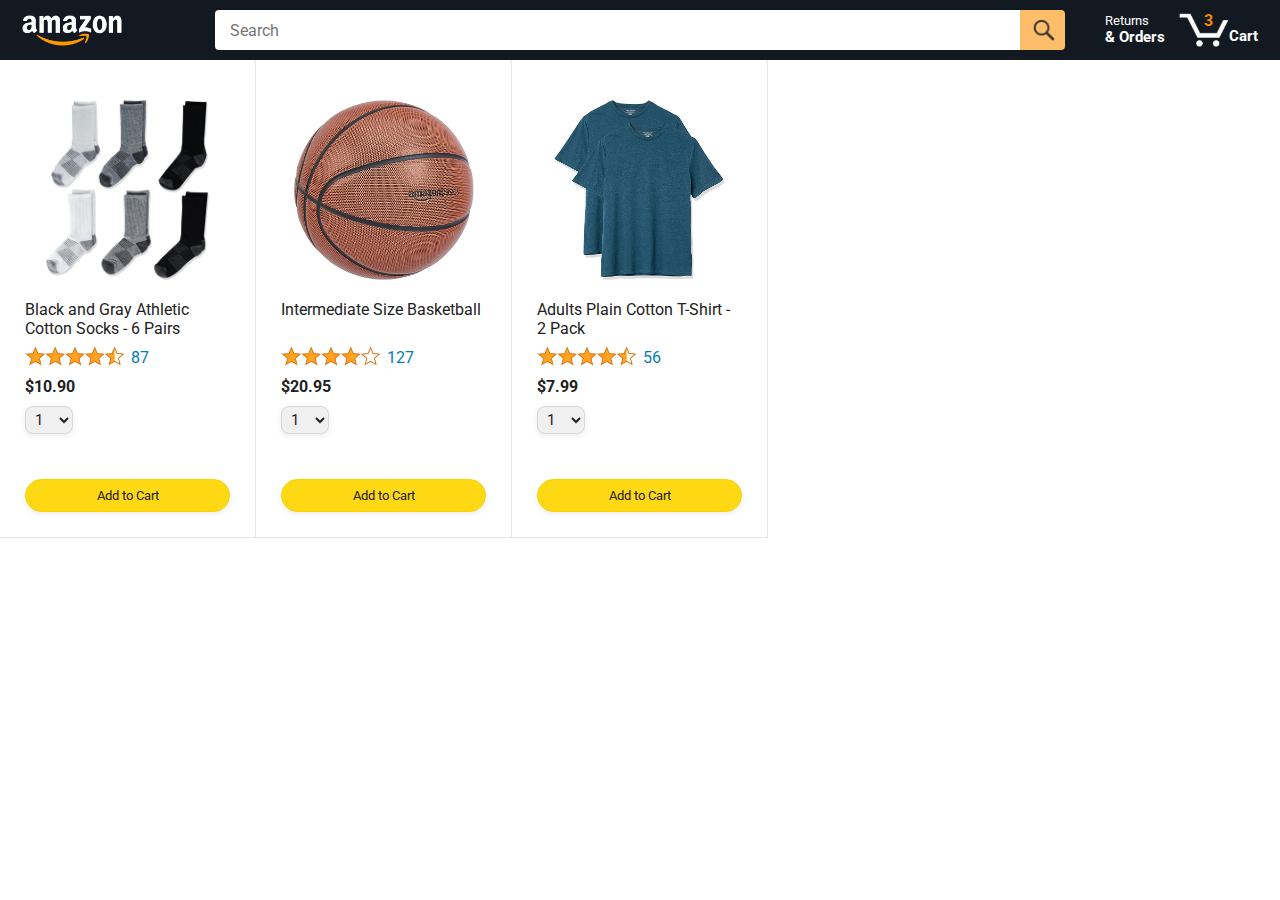
==== amazon.html @ 6783022a "Generate HTML with javascript" ====
<!DOCTYPE html>
<html>
  <head>
    <title>Amazon Project</title>

    <!-- This code is needed for responsive design to work.
      (Responsive design = make the website look good on
      smaller screen sizes like a phone or a tablet). -->
    <meta name="viewport" content="width=device-width, initial-scale=1">

    <!-- Load a font called Roboto from Google Fonts. -->
    <link rel="preconnect" href="https://fonts.googleapis.com">
    <link rel="preconnect" href="https://fonts.gstatic.com" crossorigin>
    <link href="https://fonts.googleapis.com/css2?family=Roboto:wght@400;500;700&display=swap" rel="stylesheet">

    <!-- Here are the CSS files for this page. -->
    <link rel="stylesheet" href="styles/shared/general.css">
    <link rel="stylesheet" href="styles/shared/amazon-header.css">
    <link rel="stylesheet" href="styles/pages/amazon.css">
  </head>
  <body>
    <div class="amazon-header">
      <div class="amazon-header-left-section">
        <a href="amazon.html" class="header-link">
          <img class="amazon-logo"
            src="images/amazon-logo-white.png">
          <img class="amazon-mobile-logo"
            src="images/amazon-mobile-logo-white.png">
        </a>
      </div>

      <div class="amazon-header-middle-section">
        <input class="search-bar" type="text" placeholder="Search">

        <button class="search-button">
          <img class="search-icon" src="images/icons/search-icon.png">
        </button>
      </div>

      <div class="amazon-header-right-section">
        <a class="orders-link header-link" href="orders.html">
          <span class="returns-text">Returns</span>
          <span class="orders-text">& Orders</span>
        </a>

        <a class="cart-link header-link" href="checkout.html">
          <img class="cart-icon" src="images/icons/cart-icon.png">
          <div class="cart-quantity">3</div>
          <div class="cart-text">Cart</div>
        </a>
      </div>
    </div>
    
    <div class="main">
      <div class="products-grid">
      </div>
    </div>
    <script src="Scripts/amazon.js"></script>
  </body>
</html>
---- styles/shared/general.css ----
body {
  font-family: Roboto, Arial;
  color: rgb(33, 33, 33);
  /* The <body> element has a default margin of 8px
     on all sides. This removes the default margins. */
  margin: 0;
}

/* <p> elements have a default margin on the top
   and bottom. This removes the default margins. */
p {
  margin: 0;
}

button {
  cursor: pointer;
}

select {
  cursor: pointer;
}

input, select, button {
  font-family: Roboto, Arial;
}

.button-primary {
  color: rgb(33, 33, 33);
  background-color: rgb(255, 216, 20);
  border: 1px solid rgb(252, 210, 0);
  border-radius: 8px;
  cursor: pointer;
  box-shadow: 0 2px 5px rgba(213, 217, 217, 0.5);
}

.button-primary:hover {
  background-color: rgb(247, 202, 0);
  border: 1px solid rgb(242, 194, 0);
}

.button-primary:active {
  background: rgb(255, 216, 20);
  border-color: rgb(252, 210, 0);
  box-shadow: none;
}

.button-secondary {
  color: rgb(33, 33, 33);
  background: white;
  border: 1px solid rgb(213, 217, 217);
  border-radius: 8px;
  cursor: pointer;
  box-shadow: 0 2px 5px rgba(213, 217, 217, 0.5);
}

.button-secondary:hover {
  background-color: rgb(247, 250, 250);
}

.button-secondary:active {
  background-color: rgb(237, 253, 255);
  box-shadow: none;
}

/* These styles will limit text to 2 lines. Anything
   beyond 2 lines will be replaced with "..."
   You can find this code by using an A.I. tool or by
   searching in Google.
   https://css-tricks.com/almanac/properties/l/line-clamp/ */
.limit-text-to-2-lines {
  display: -webkit-box;
  -webkit-line-clamp: 2;
  -webkit-box-orient: vertical;
  overflow: hidden;
}

.link-primary {
  color: rgb(1, 124, 182);
  cursor: pointer;
}

.link-primary:hover {
  color: rgb(196, 80, 0);
}

/* Styles for dropdown selectors. */
select {
  color: rgb(33, 33, 33);
  background-color: rgb(240, 240, 240);
  border: 1px solid rgb(213, 217, 217);
  border-radius: 8px;
  padding: 3px 5px;
  font-size: 15px;
  cursor: pointer;
  box-shadow: 0 2px 5px rgba(213, 217, 217, 0.5);
}

select:focus,
input:focus {
  outline: 2px solid rgb(255, 153, 0);
}
---- styles/shared/amazon-header.css ----
.amazon-header {
  background-color: rgb(19, 25, 33);
  color: white;
  padding-left: 15px;
  padding-right: 15px;

  display: flex;
  align-items: center;
  justify-content: space-between;

  position: fixed;
  top: 0;
  left: 0;
  right: 0;
  height: 60px;
}

.amazon-header-left-section {
  width: 180px;
}

@media (max-width: 800px) {
  .amazon-header-left-section {
    width: unset;
  }
}

.header-link {
  display: inline-block;
  padding: 6px;
  border-radius: 2px;
  cursor: pointer;
  text-decoration: none;
  border: 1px solid rgba(0, 0, 0, 0);
}

.header-link:hover {
  border: 1px solid white;
}

.amazon-logo {
  width: 100px;
  margin-top: 5px;
}

.amazon-mobile-logo {
  display: none;
}

@media (max-width: 575px) {
  .amazon-logo {
    display: none;
  }

  .amazon-mobile-logo {
    display: block;
    height: 35px;
    margin-top: 5px;
  }
}

.amazon-header-middle-section {
  flex: 1;
  max-width: 850px;
  margin-left: 10px;
  margin-right: 10px;
  display: flex;
}

.search-bar {
  flex: 1;
  width: 0;
  font-size: 16px;
  height: 38px;
  padding-left: 15px;
  border: none;
  border-top-left-radius: 4px;
  border-bottom-left-radius: 4px;
  border-top-right-radius: 0;
  border-bottom-right-radius: 0;
}

.search-button {
  background-color: rgb(254, 189, 105);
  border: none;
  width: 45px;
  height: 40px;
  border-top-right-radius: 4px;
  border-bottom-right-radius: 4px;
  flex-shrink: 0;
}

.search-icon {
  height: 22px;
  margin-left: 2px;
  margin-top: 3px;
}

.amazon-header-right-section {
  width: 180px;
  flex-shrink: 0;
  display: flex;
  justify-content: end;
}

.orders-link {
  color: white;
}

.returns-text {
  display: block;
  font-size: 13px;
}

.orders-text {
  display: block;
  font-size: 15px;
  font-weight: 700;
}

.cart-link {
  color: white;
  display: flex;
  align-items: center;
  position: relative;
}

.cart-icon {
  width: 50px;
}

.cart-text {
  margin-top: 12px;
  font-size: 15px;
  font-weight: 700;
}

.cart-quantity {
  color: rgb(240, 136, 4);
  font-size: 16px;
  font-weight: 700;

  position: absolute;
  top: 4px;
  left: 22px;
  
  width: 26px;
  text-align: center;
}
---- styles/pages/amazon.css ----
.main {
  margin-top: 60px;
}

.products-grid {
  display: grid;

  /* - In CSS Grid, 1fr means a column will take up the
       remaining space in the grid.
     - If we write 1fr 1fr ... 1fr; 8 times, this will
       divide the grid into 8 columns, each taking up an
       equal amount of the space.
     - repeat(8, 1fr); is a shortcut for repeating "1fr"
       8 times (instead of typing out "1fr" 8 times).
       repeat(...) is a special property that works with
       display: grid; */
  grid-template-columns: repeat(8, 1fr);
}

/* @media is used to create responsive design (making the
   website look good on any screen size). This @media
   means when the screen width is 2000px or less, we
   will divide the grid into 7 columns instead of 8. */
@media (max-width: 2000px) {
  .products-grid {
    grid-template-columns: repeat(7, 1fr);
  }
}

/* This @media means when the screen width is 1600px or
   less, we will divide the grid into 6 columns. */
@media (max-width: 1600px) {
  .products-grid {
    grid-template-columns: repeat(6, 1fr);
  }
}

@media (max-width: 1300px) {
  .products-grid {
    grid-template-columns: repeat(5, 1fr);
  }
}

@media (max-width: 1000px) {
  .products-grid {
    grid-template-columns: repeat(4, 1fr);
  }
}

@media (max-width: 800px) {
  .products-grid {
    grid-template-columns: repeat(3, 1fr);
  }
}

@media (max-width: 575px) {
  .products-grid {
    grid-template-columns: repeat(2, 1fr);
  }
}

@media (max-width: 450px) {
  .products-grid {
    grid-template-columns: 1fr;
  }
}

.product-container {
  padding-top: 40px;
  padding-bottom: 25px;
  padding-left: 25px;
  padding-right: 25px;

  border-right: 1px solid rgb(231, 231, 231);
  border-bottom: 1px solid rgb(231, 231, 231);

  display: flex;
  flex-direction: column;
}

.product-image-container {
  display: flex;
  justify-content: center;
  align-items: center;

  height: 180px;
  margin-bottom: 20px;
}

.product-image {
  /* Images will overflow their container by default. To
    prevent this, we set max-width and max-height to 100%
    so they stay inside their container. */
  max-width: 100%;
  max-height: 100%;
}

.product-name {
  height: 40px;
  margin-bottom: 5px;
}

.product-rating-container {
  display: flex;
  align-items: center;
  margin-bottom: 10px;
}

.product-rating-stars {
  width: 100px;
  margin-right: 6px;
}

.product-rating-count {
  color: rgb(1, 124, 182);
  cursor: pointer;
  margin-top: 3px;
}

.product-price {
  font-weight: 700;
  margin-bottom: 10px;
}

.product-quantity-container {
  margin-bottom: 17px;
}

.product-spacer {
  flex: 1;
}

.added-to-cart {
  color: rgb(6, 125, 98);
  font-size: 16px;

  display: flex;
  align-items: center;
  margin-bottom: 8px;

  /* At first, the "Added to cart" message will
     be invisible. Use JavaScript to change the
     opacity and make it visible. */
  opacity: 0;
}

.added-to-cart img {
  height: 20px;
  margin-right: 5px;
}

.add-to-cart-button {
  width: 100%;
  padding: 8px;
  border-radius: 50px;
}
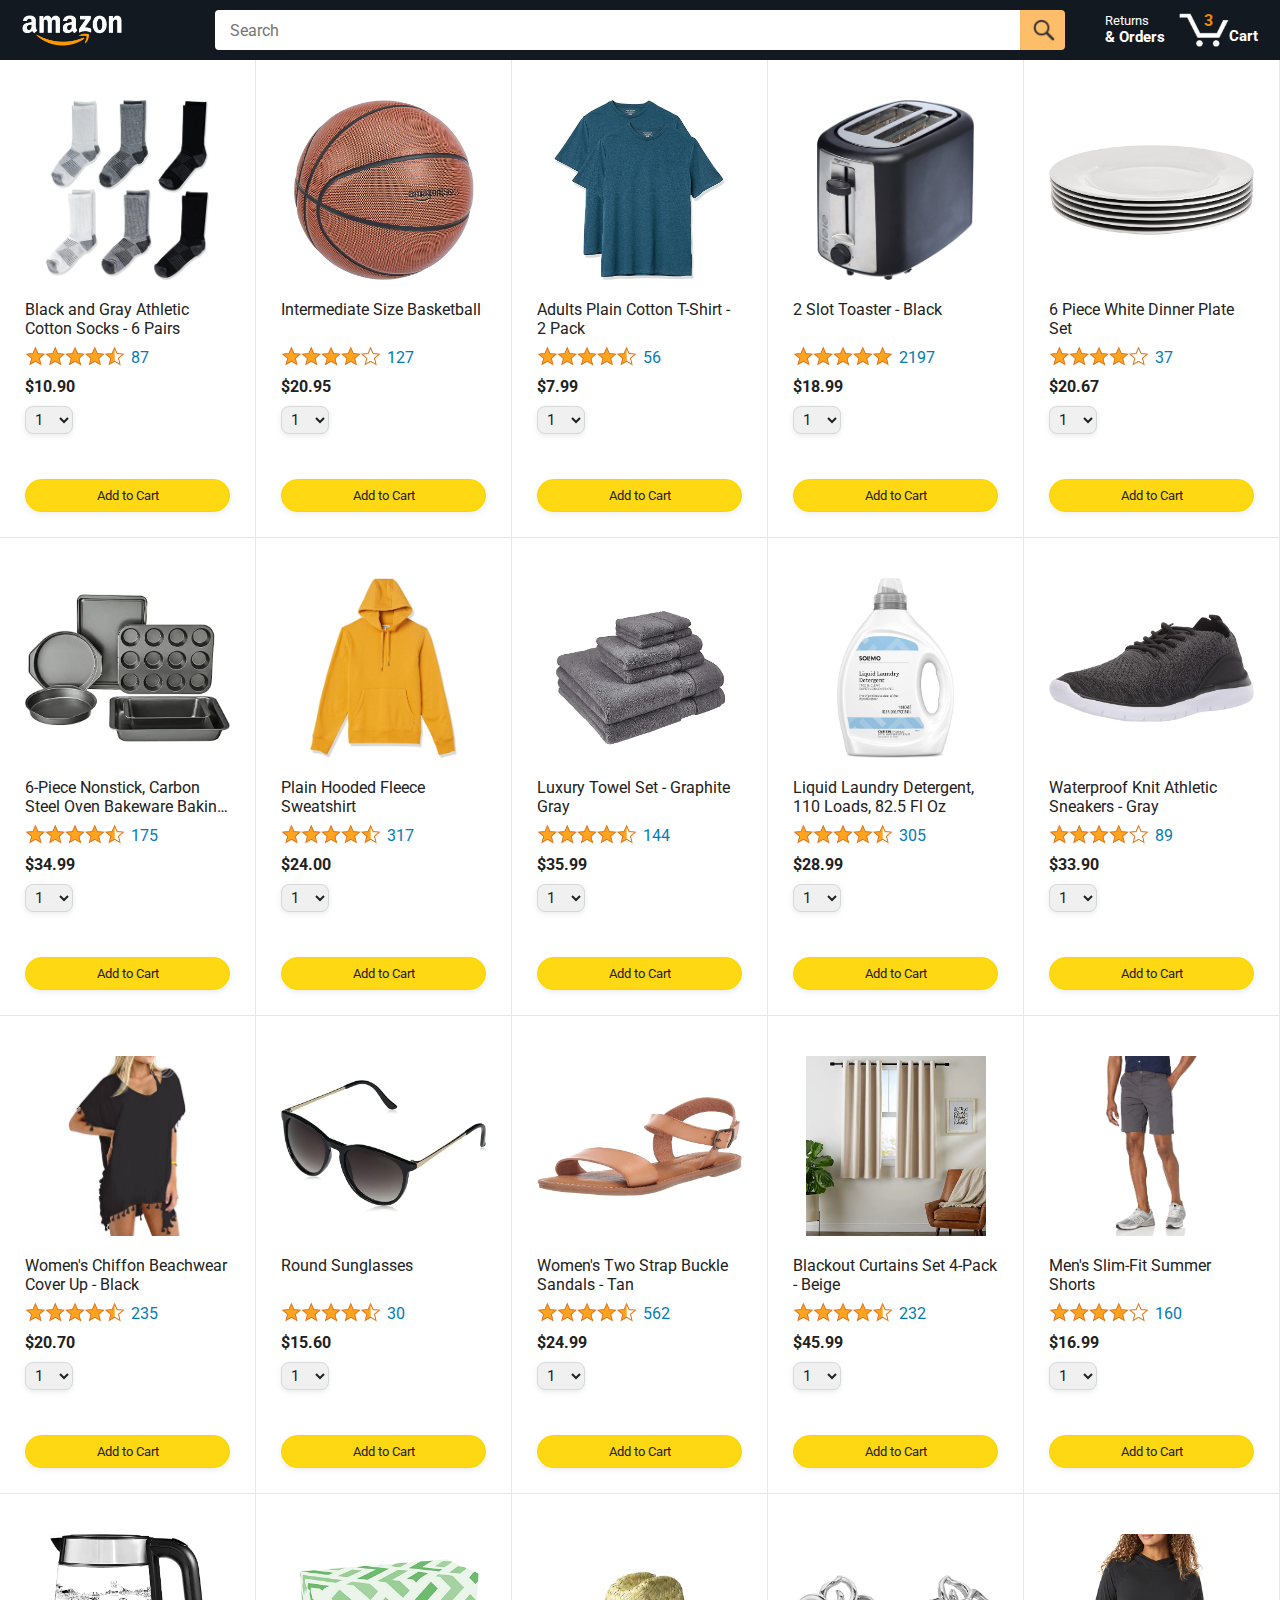
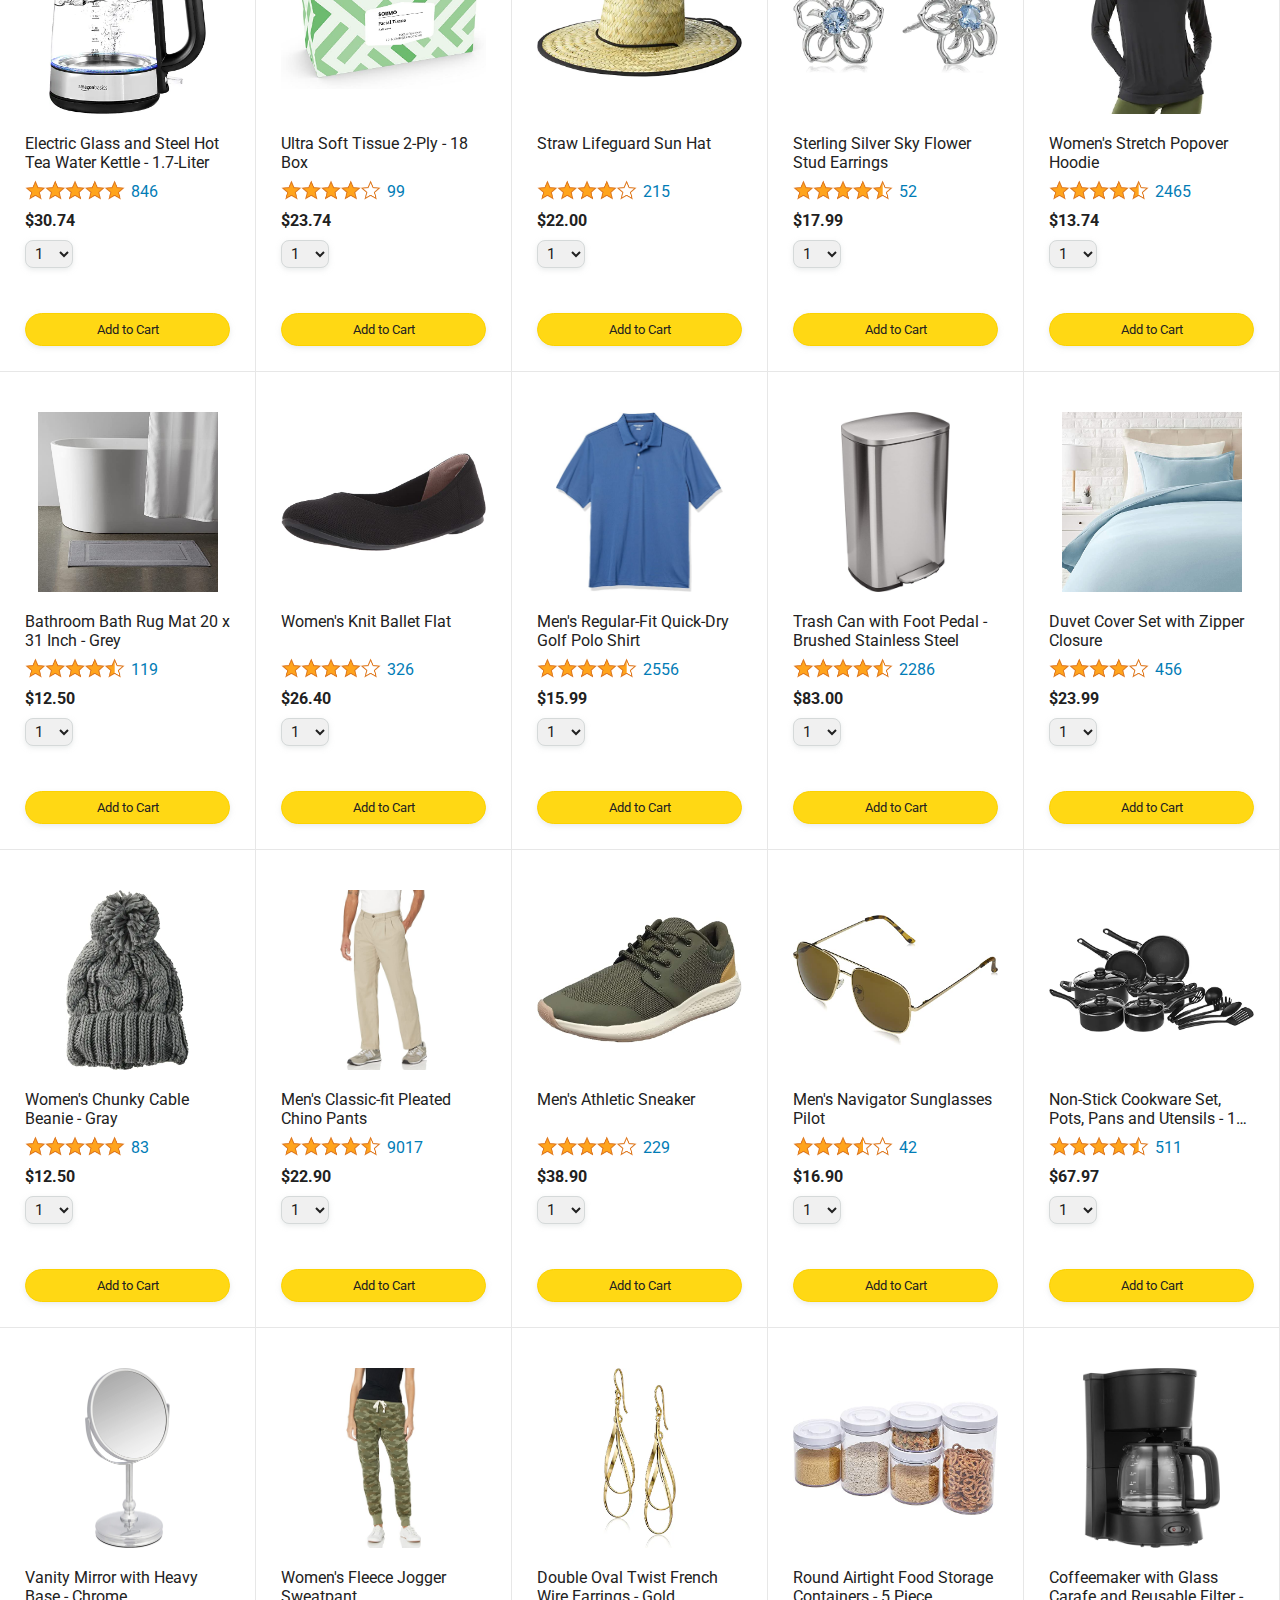
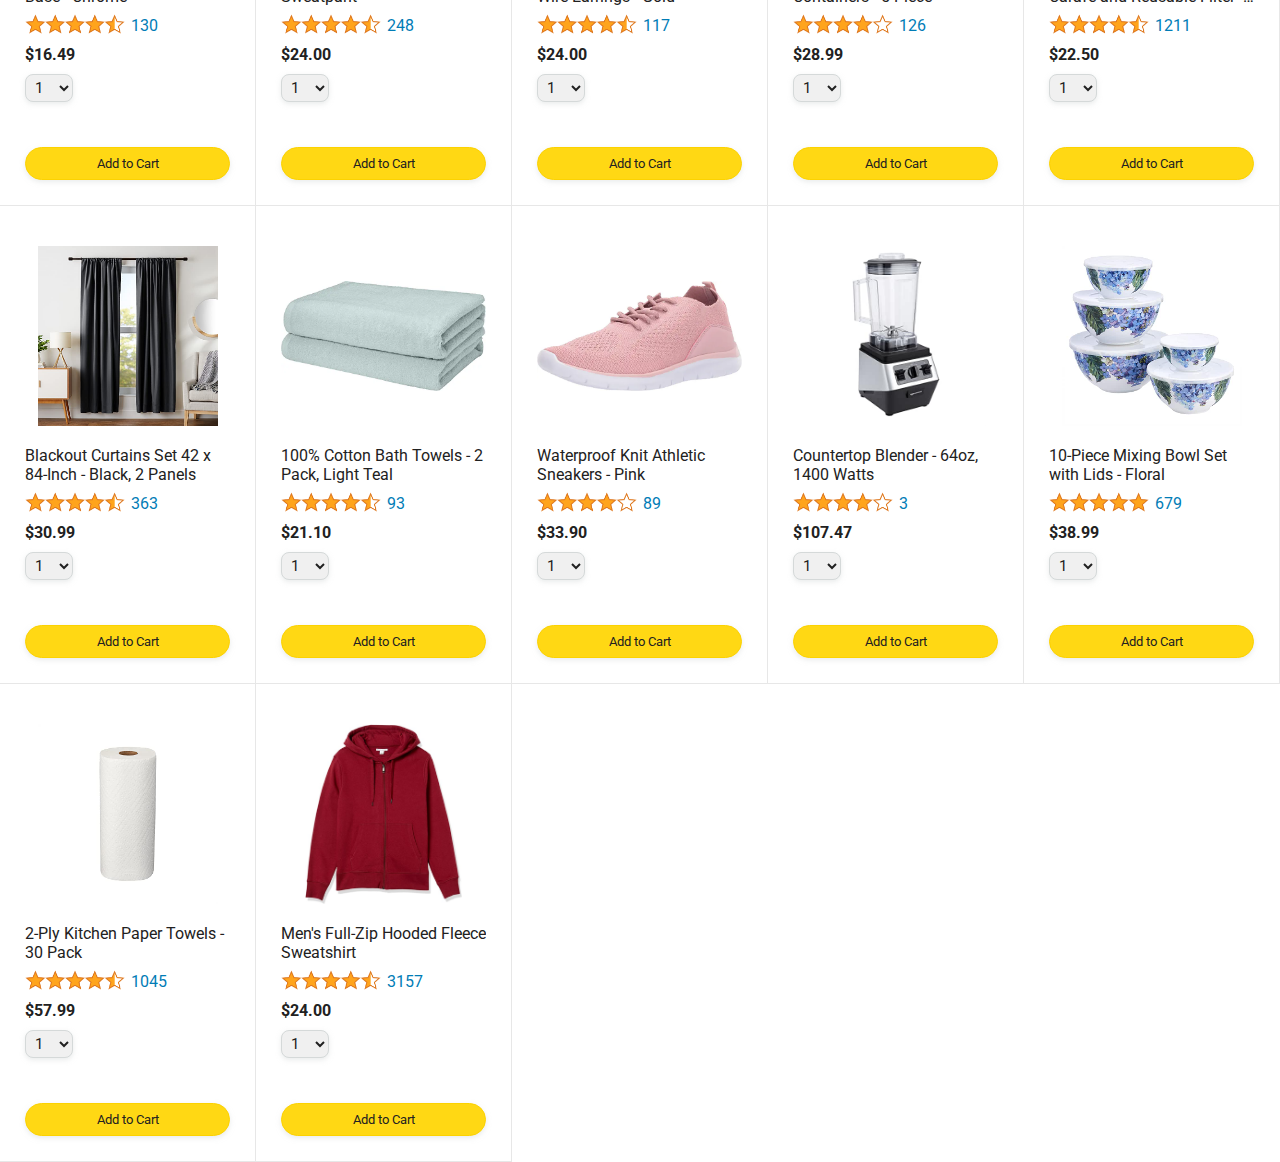
==== commit a4517233: "use data/products.js" ====
--- a/amazon.html
+++ b/amazon.html
@@ -55,6 +55,8 @@
       <div class="products-grid">
       </div>
     </div>
+    <script src="data/products.js"></script>
     <script src="Scripts/amazon.js"></script>
+  
   </body>
 </html>
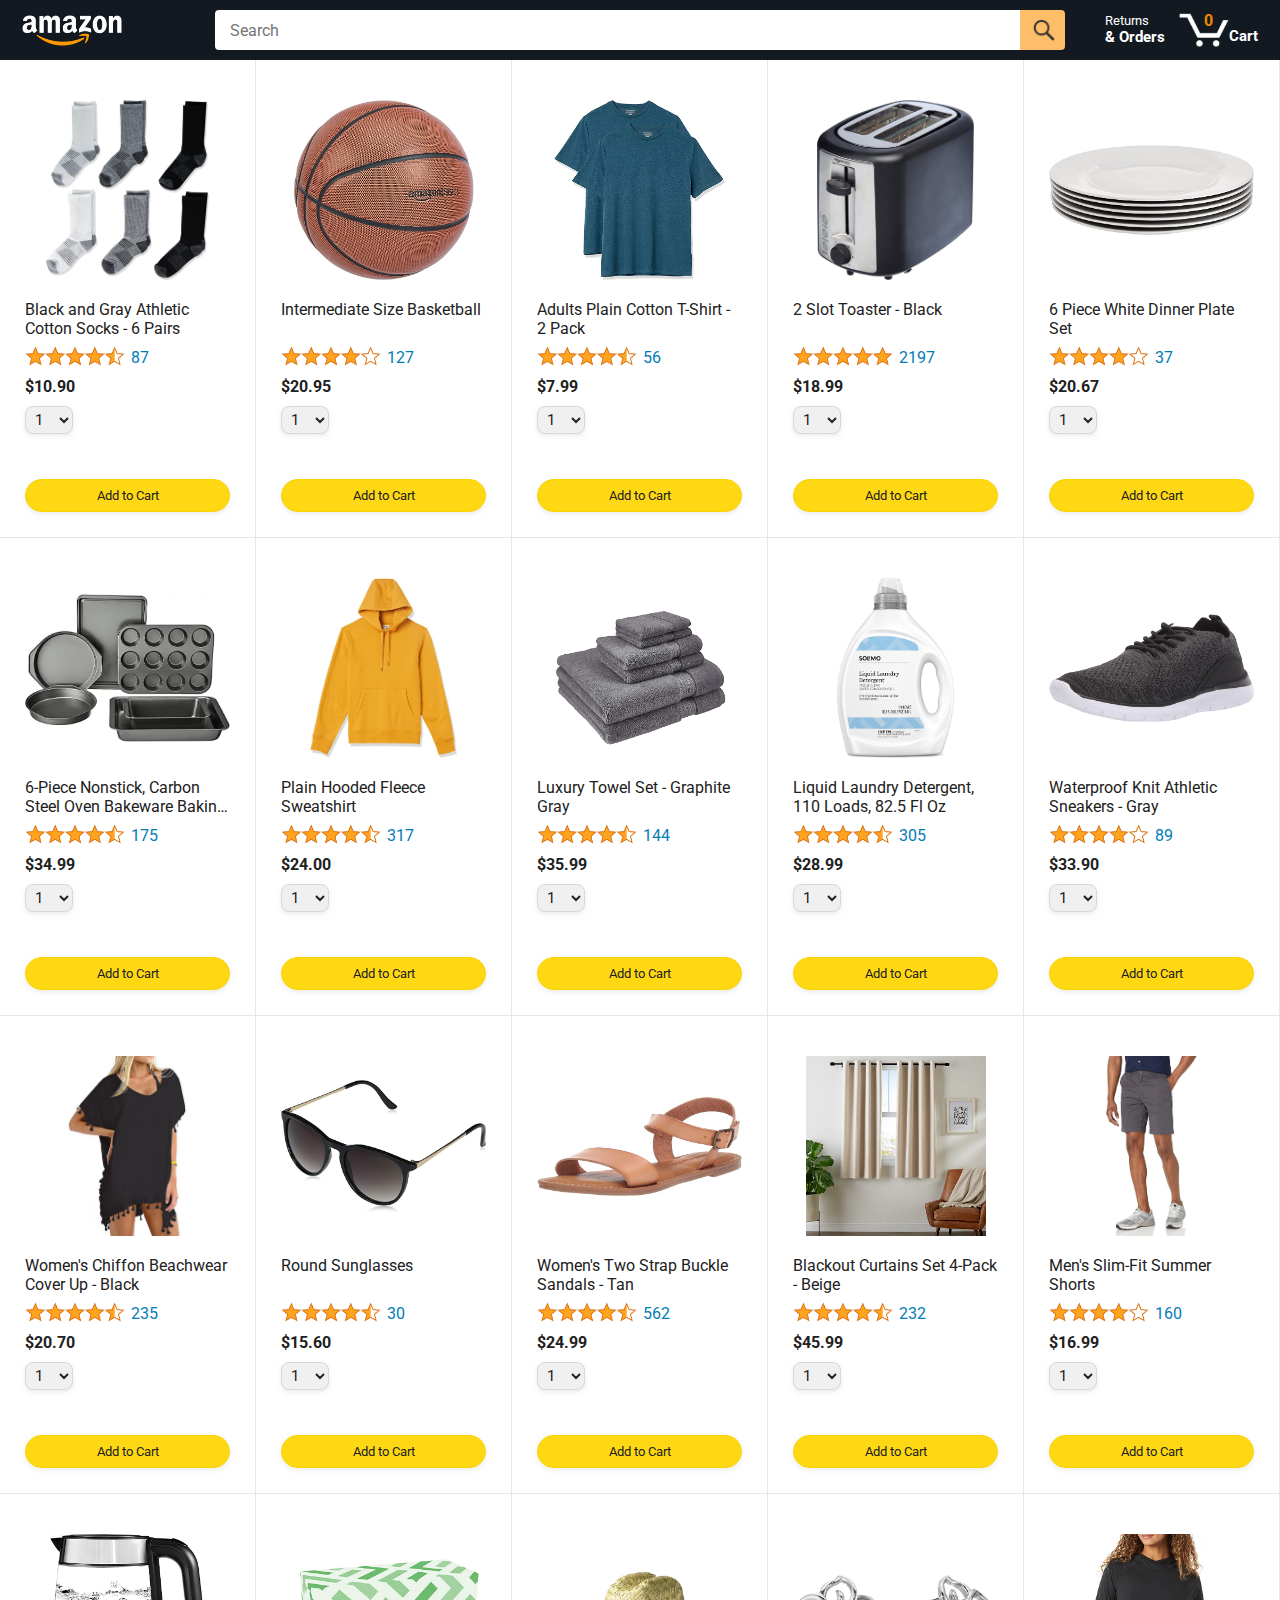
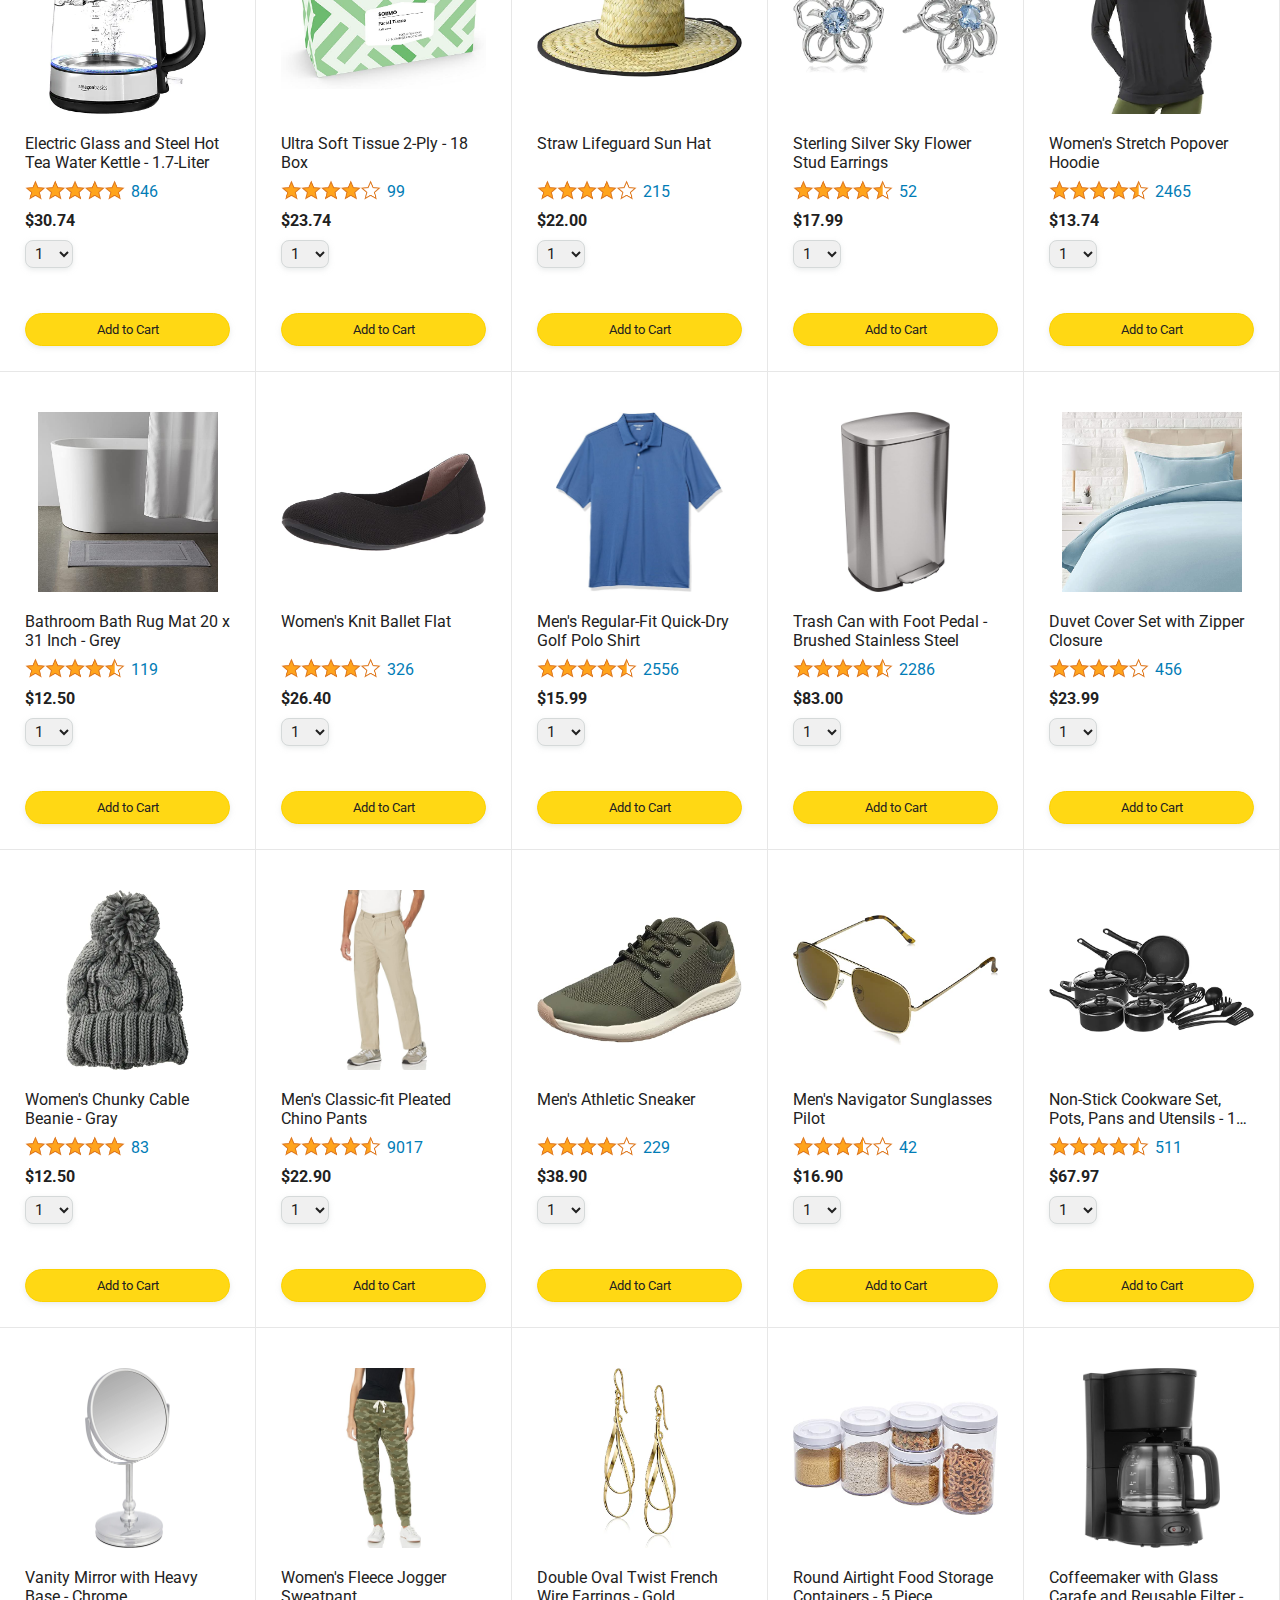
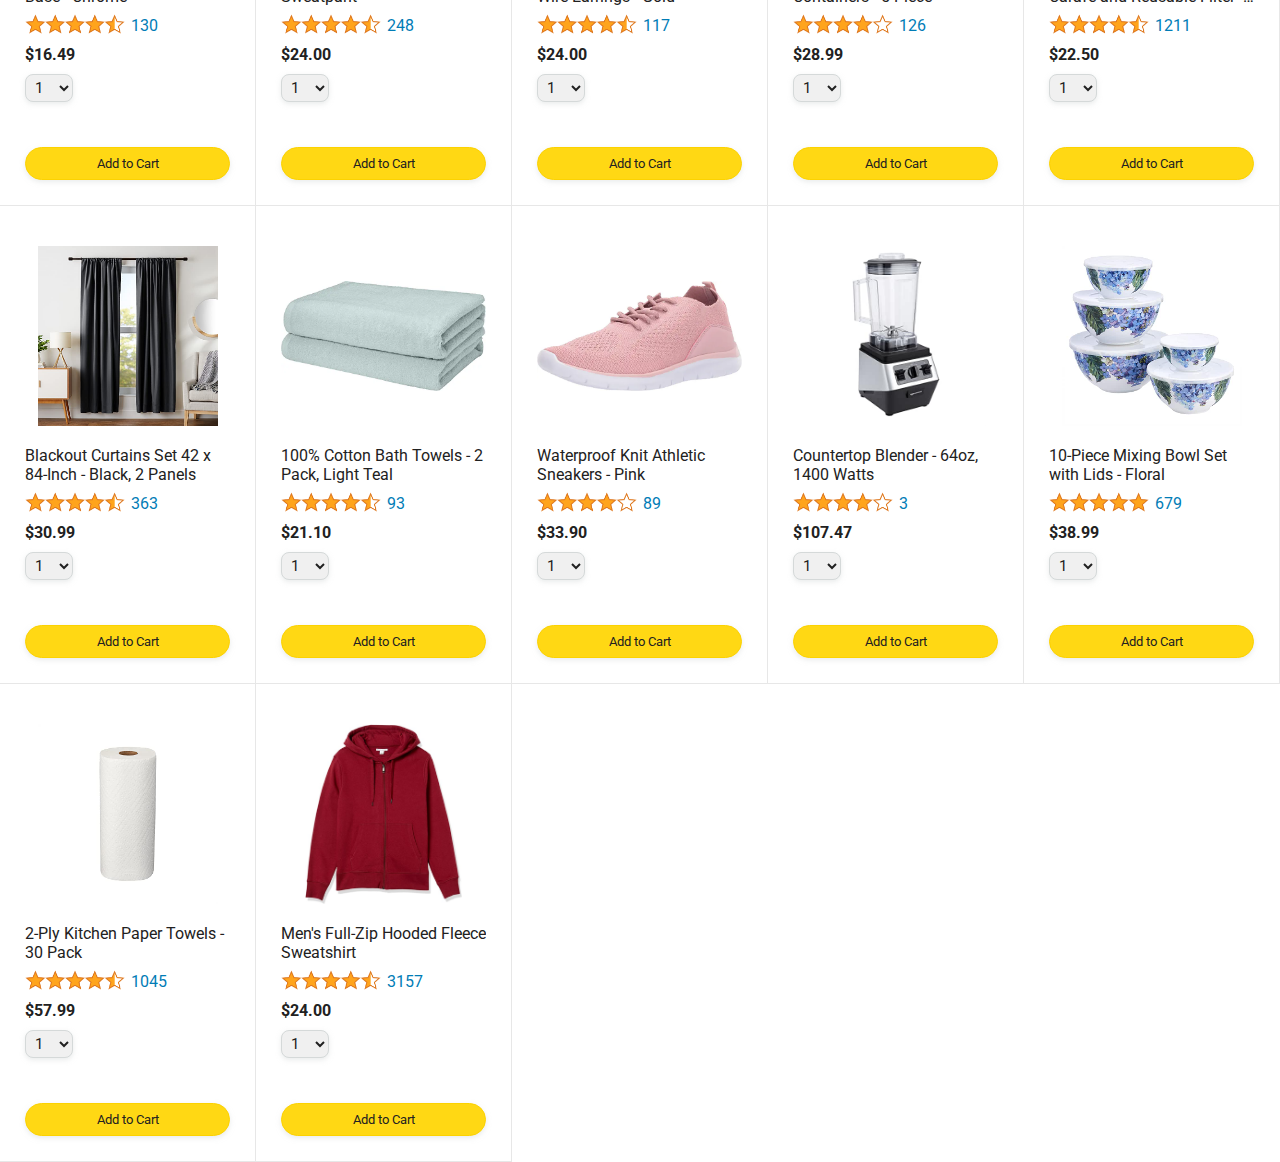
==== commit e8a2bcda: "Make tthe cart quantity interactive" ====
--- a/amazon.html
+++ b/amazon.html
@@ -45,7 +45,7 @@
 
         <a class="cart-link header-link" href="checkout.html">
           <img class="cart-icon" src="images/icons/cart-icon.png">
-          <div class="cart-quantity">3</div>
+          <div class="cart-quantity">0</div>
           <div class="cart-text">Cart</div>
         </a>
       </div>
@@ -55,6 +55,7 @@
       <div class="products-grid">
       </div>
     </div>
+    <script src = "data/cart.js"></script>
     <script src="data/products.js"></script>
     <script src="Scripts/amazon.js"></script>
   
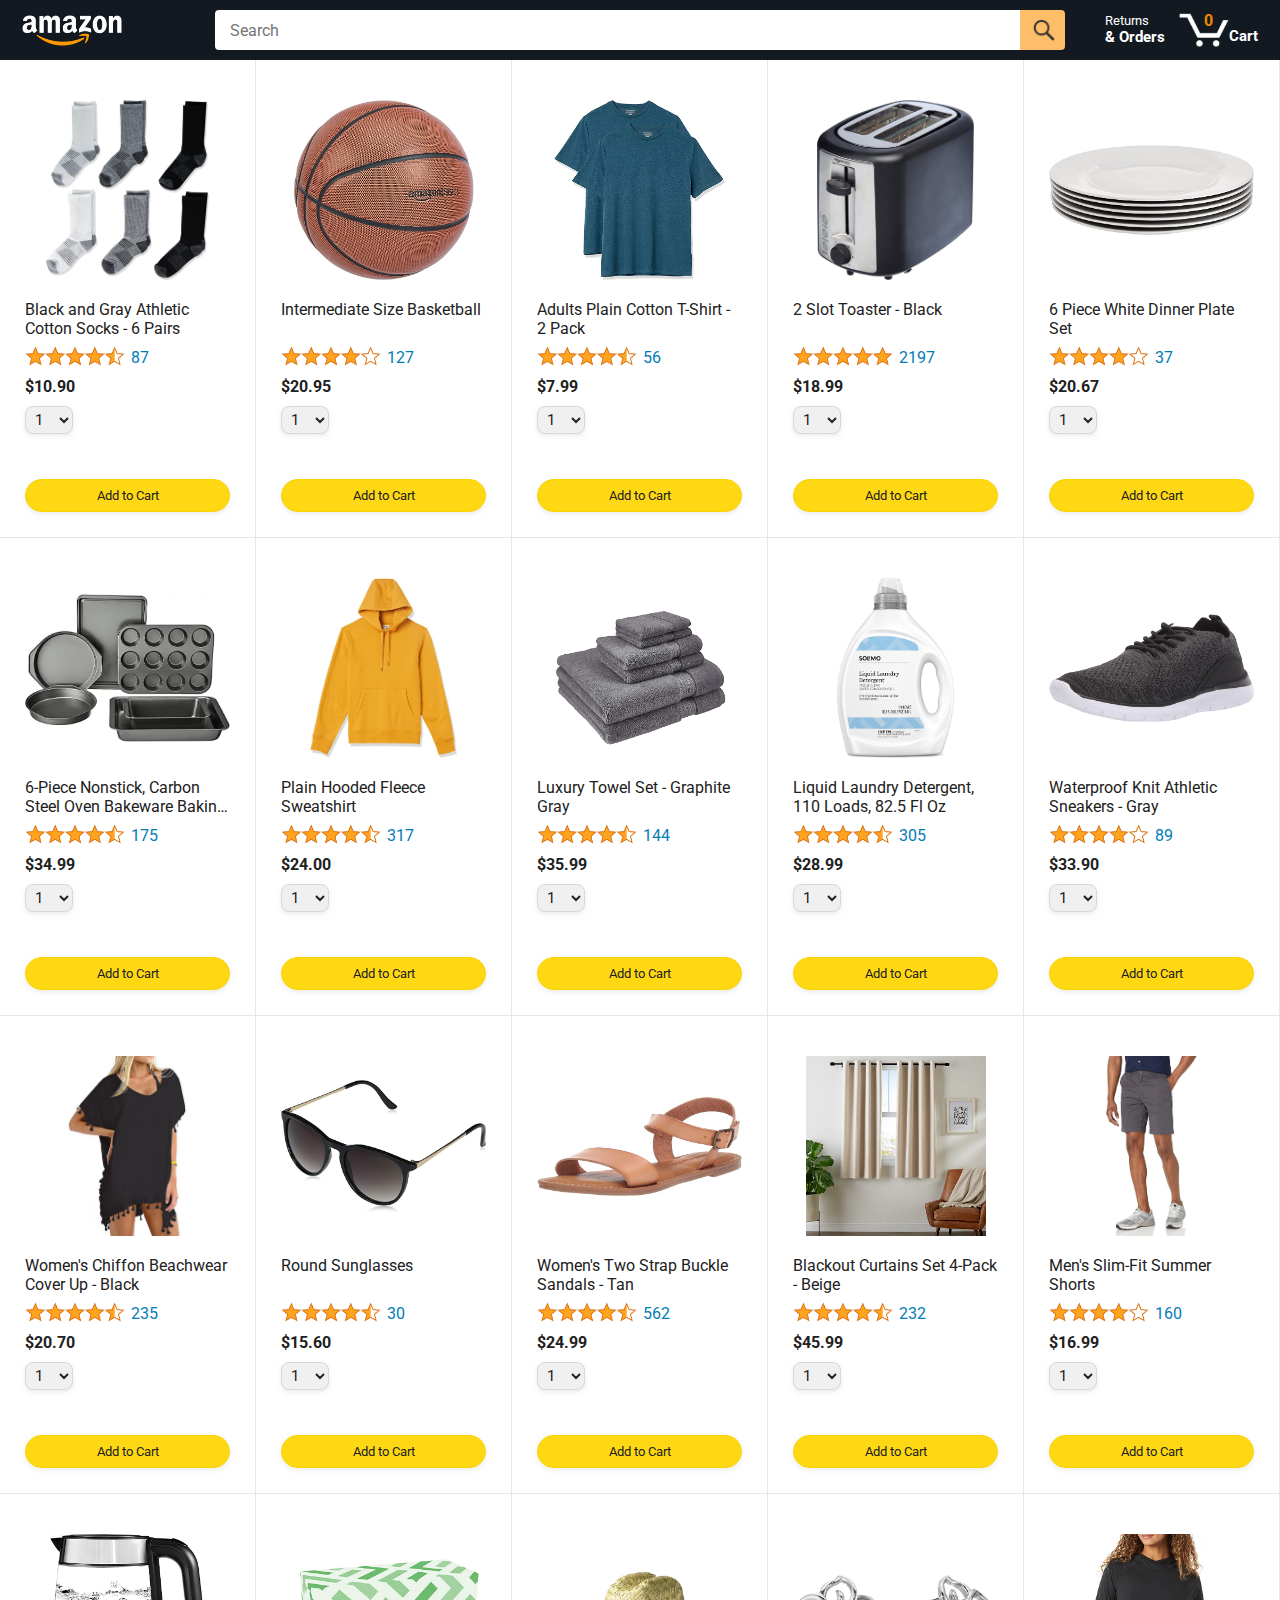
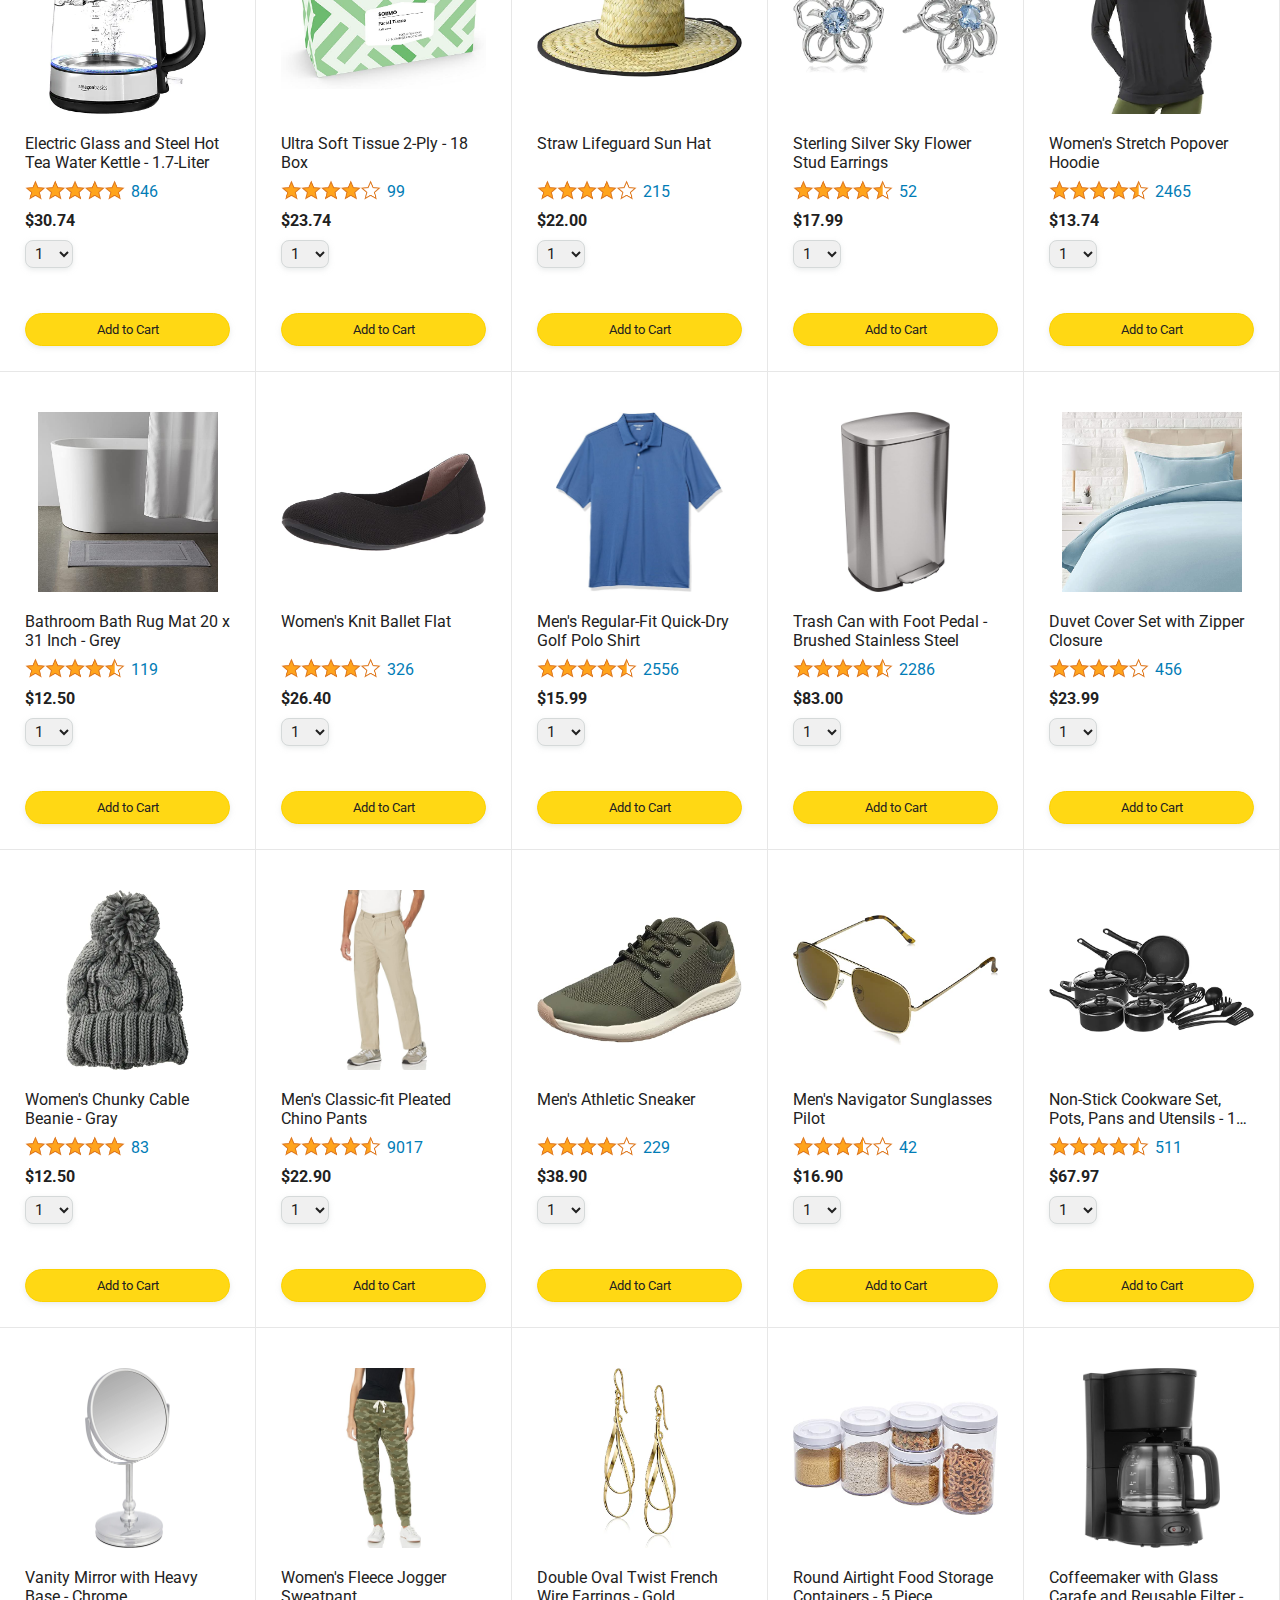
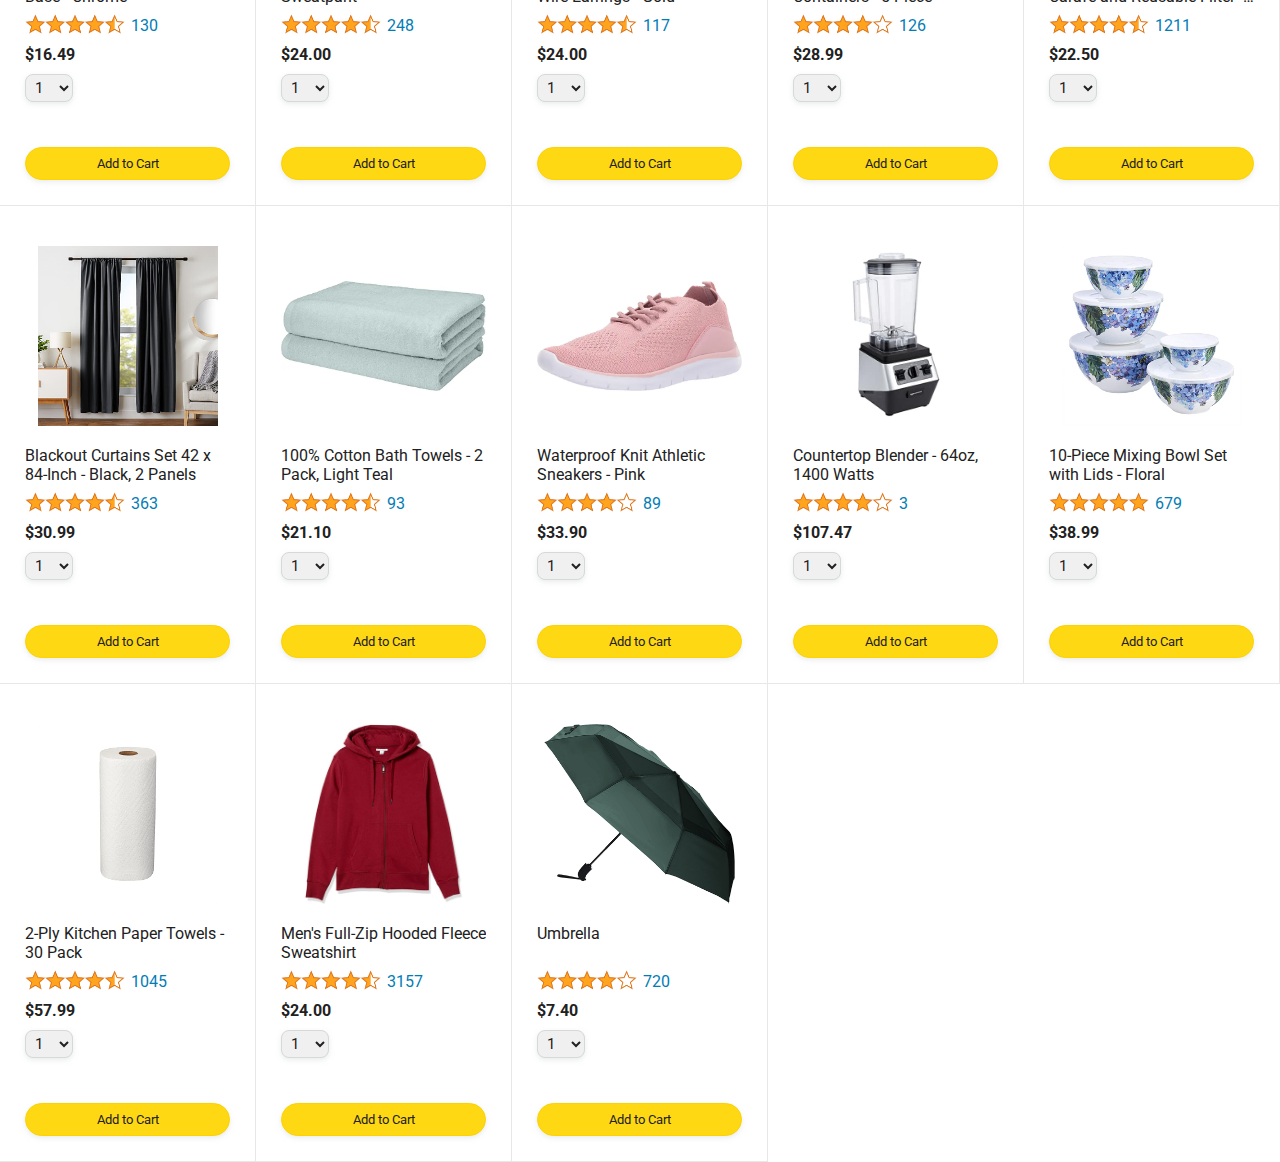
==== commit 022c65f4: "Use modules and import from cart ." ====
--- a/amazon.html
+++ b/amazon.html
@@ -55,9 +55,9 @@
       <div class="products-grid">
       </div>
     </div>
-    <script src = "data/cart.js"></script>
+    
     <script src="data/products.js"></script>
-    <script src="Scripts/amazon.js"></script>
+    <script type = "module" src="Scripts/amazon.js"></script>
   
   </body>
 </html>
--- a/styles/pages/amazon.css
+++ b/styles/pages/amazon.css
@@ -144,6 +144,10 @@
   opacity: 0;
 }
 
+.add-opacity1 {
+  opacity: 20;
+}
+
 .added-to-cart img {
   height: 20px;
   margin-right: 5px;
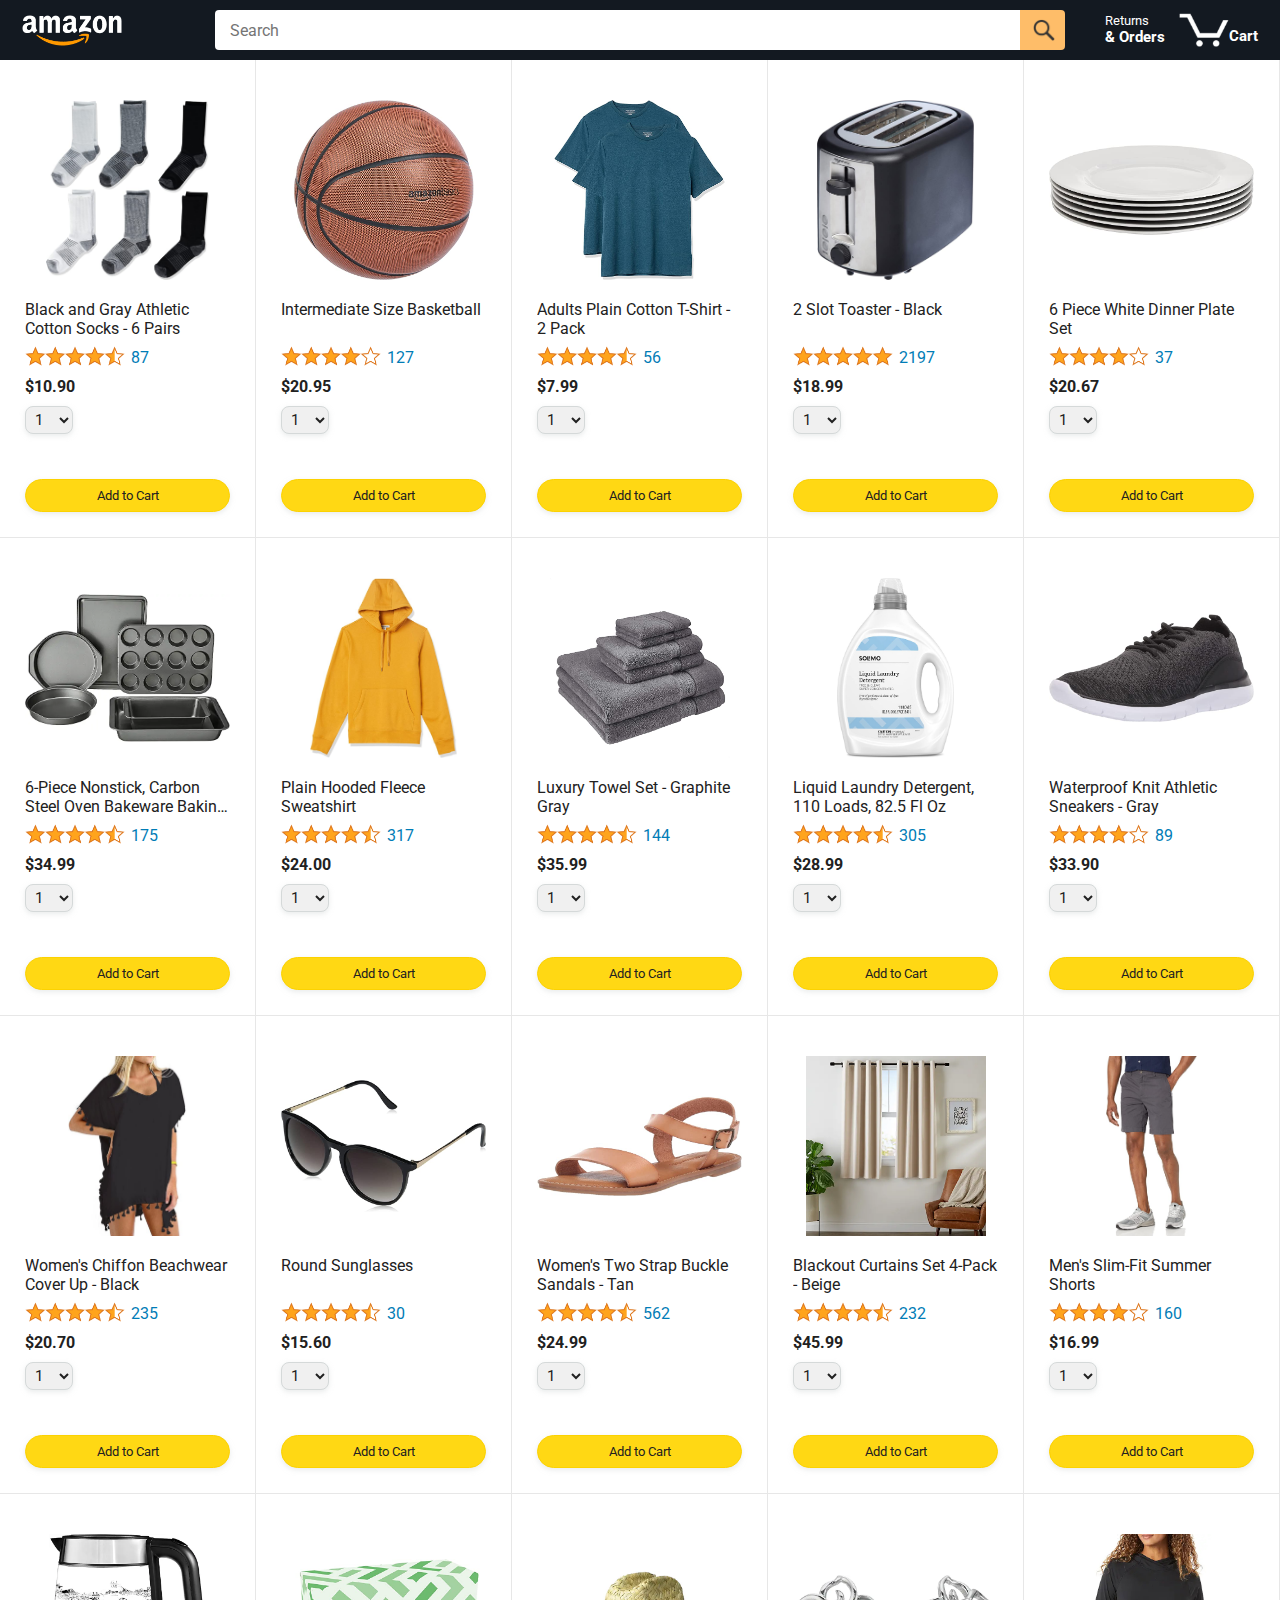
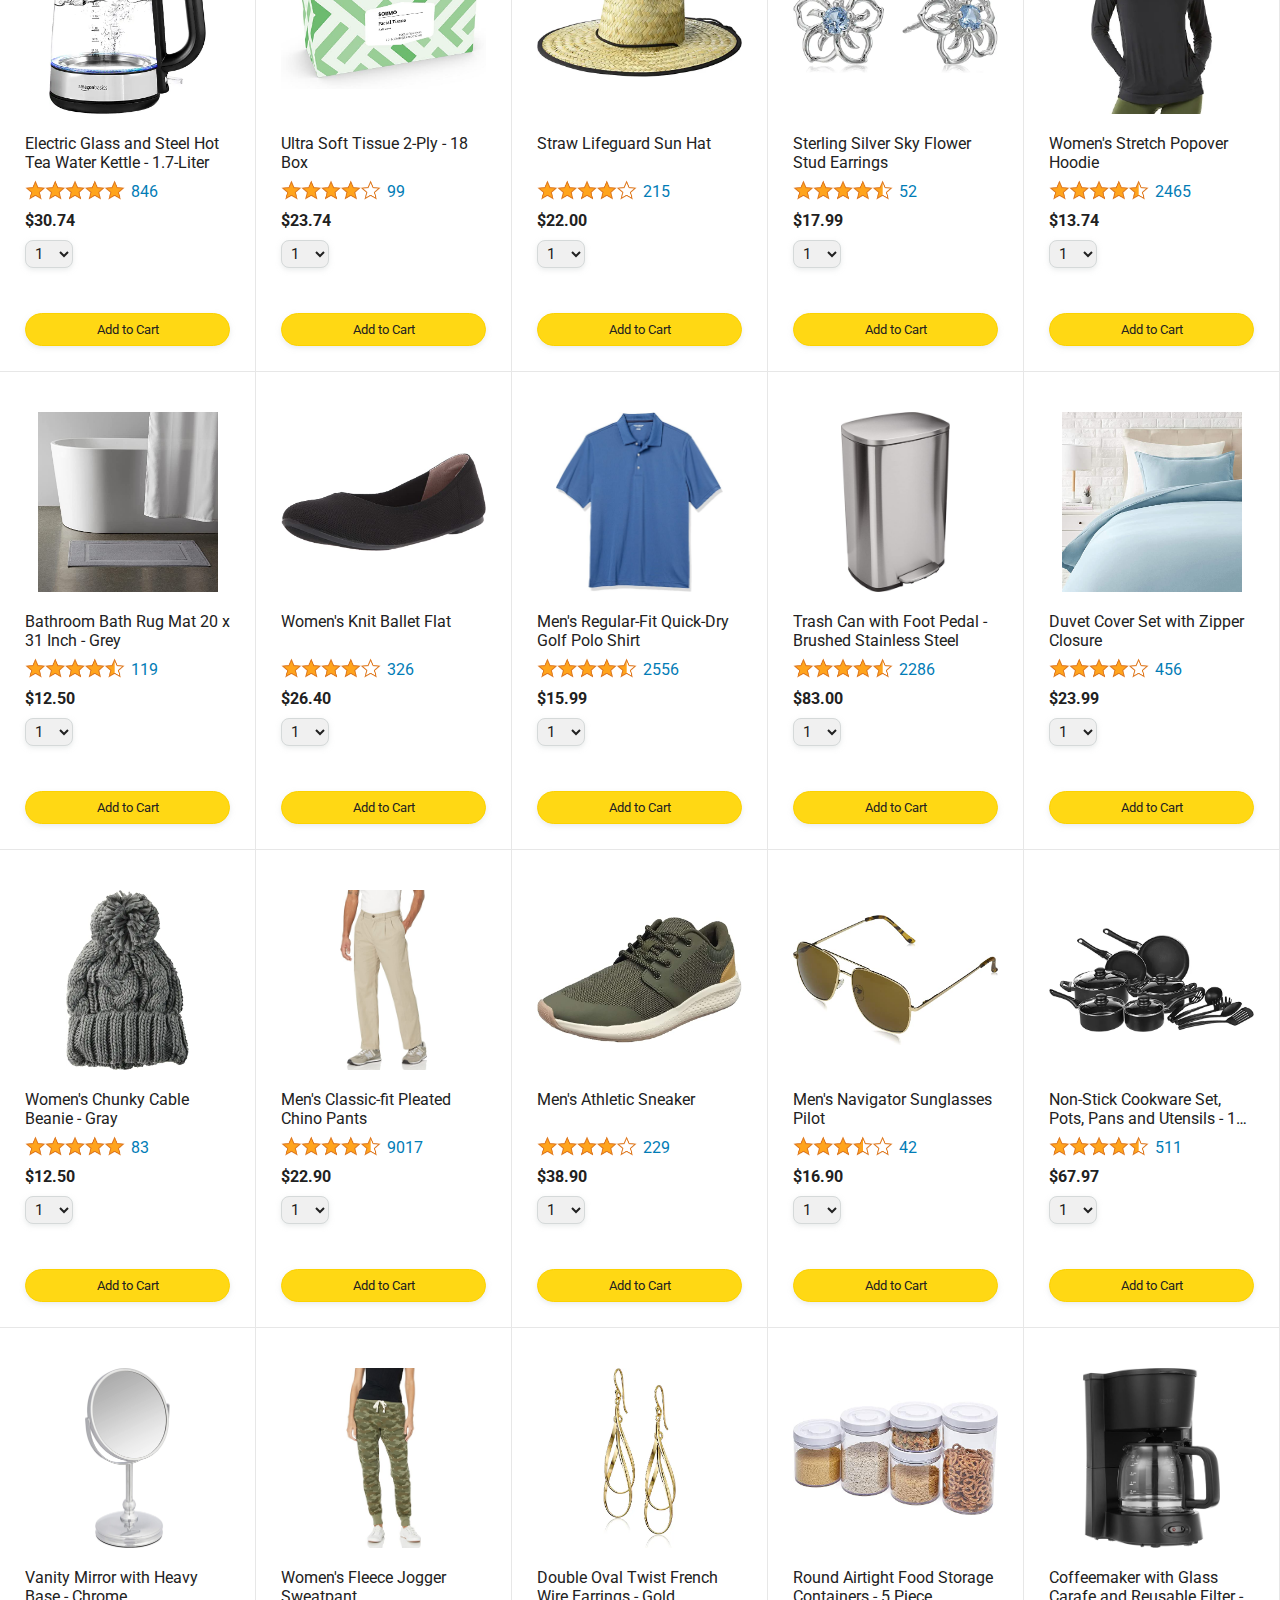
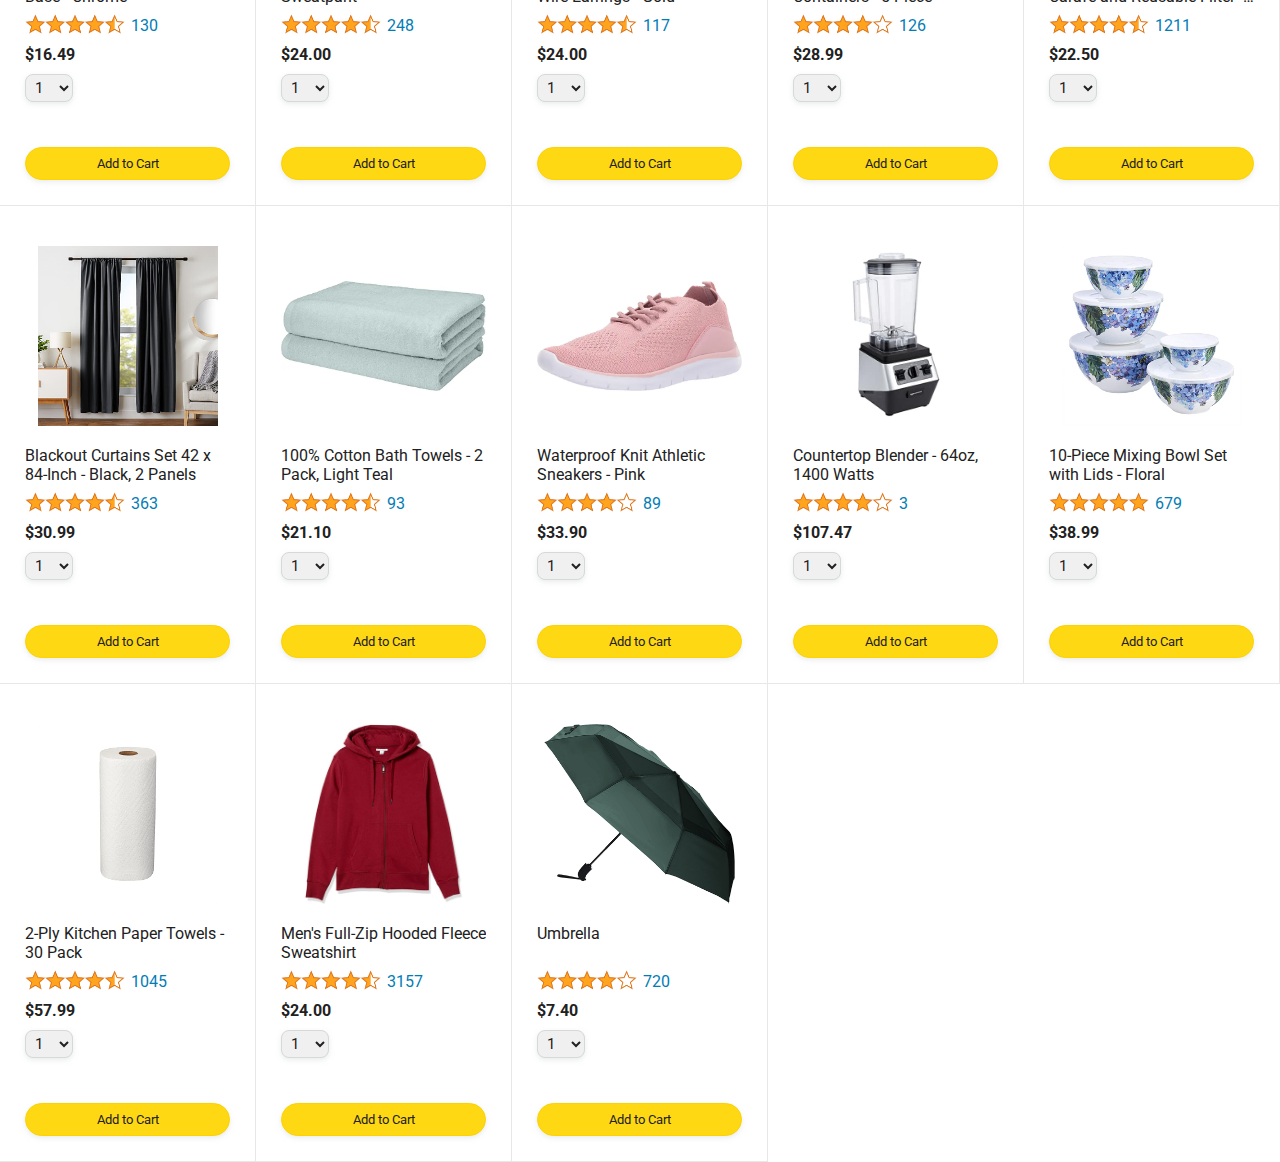
==== commit ef55f9ba: "Make the quantity interactive and learn external libraries also add delievery date using dayjs" ====
--- a/amazon.html
+++ b/amazon.html
@@ -45,7 +45,7 @@
 
         <a class="cart-link header-link" href="checkout.html">
           <img class="cart-icon" src="images/icons/cart-icon.png">
-          <div class="cart-quantity">0</div>
+          <div class="cart-quantity js-update-cart-quantity"></div>
           <div class="cart-text">Cart</div>
         </a>
       </div>
@@ -56,7 +56,6 @@
       </div>
     </div>
     
-    <script src="data/products.js"></script>
     <script type = "module" src="Scripts/amazon.js"></script>
   
   </body>
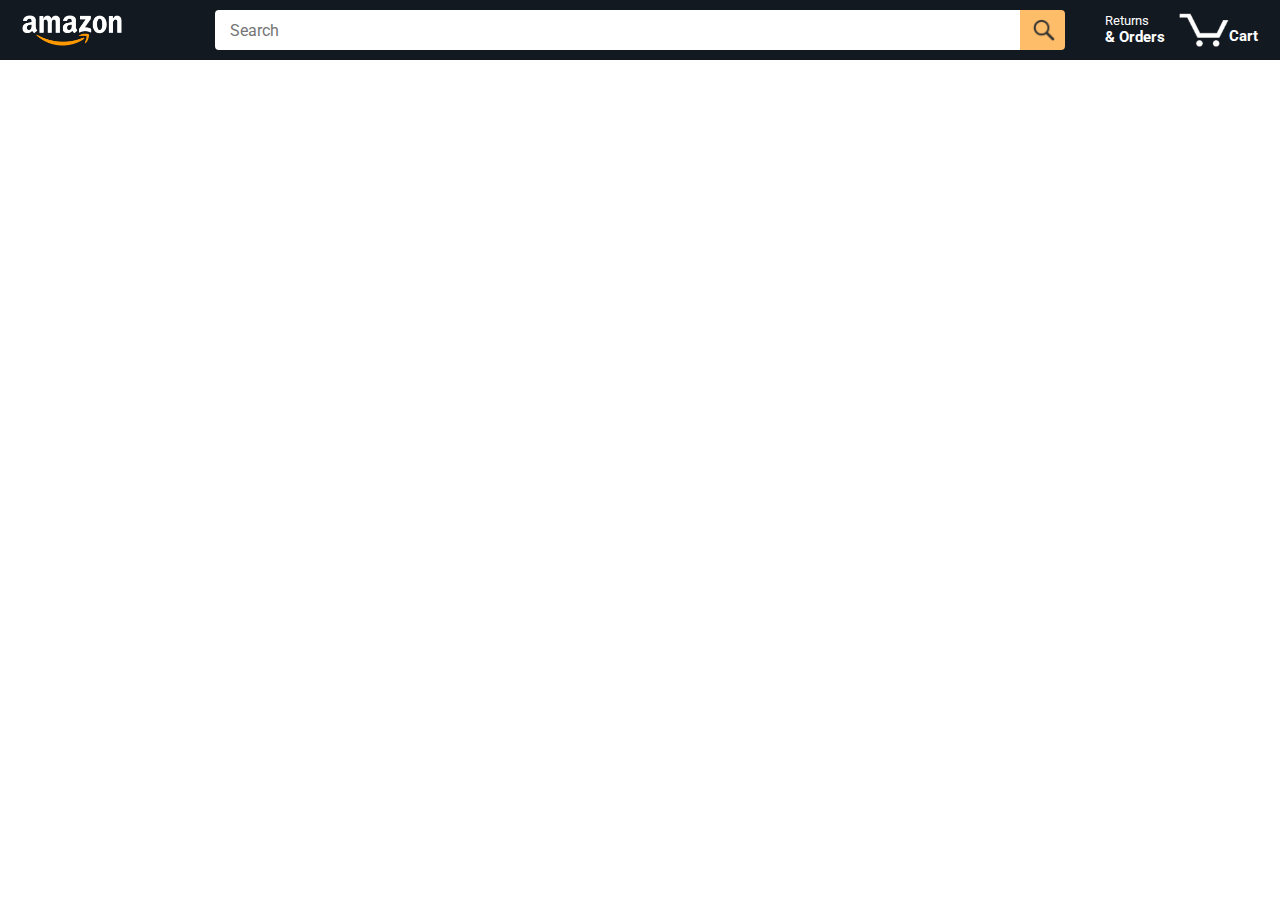
==== commit 954c100b: "Make search option and track page interactive" ====
--- a/amazon.html
+++ b/amazon.html
@@ -30,9 +30,9 @@
       </div>
 
       <div class="amazon-header-middle-section">
-        <input class="search-bar" type="text" placeholder="Search">
+        <input class="search-bar js-search-bar" type="text" placeholder="Search">
 
-        <button class="search-button">
+        <button class="search-button js-search-button">
           <img class="search-icon" src="images/icons/search-icon.png">
         </button>
       </div>
